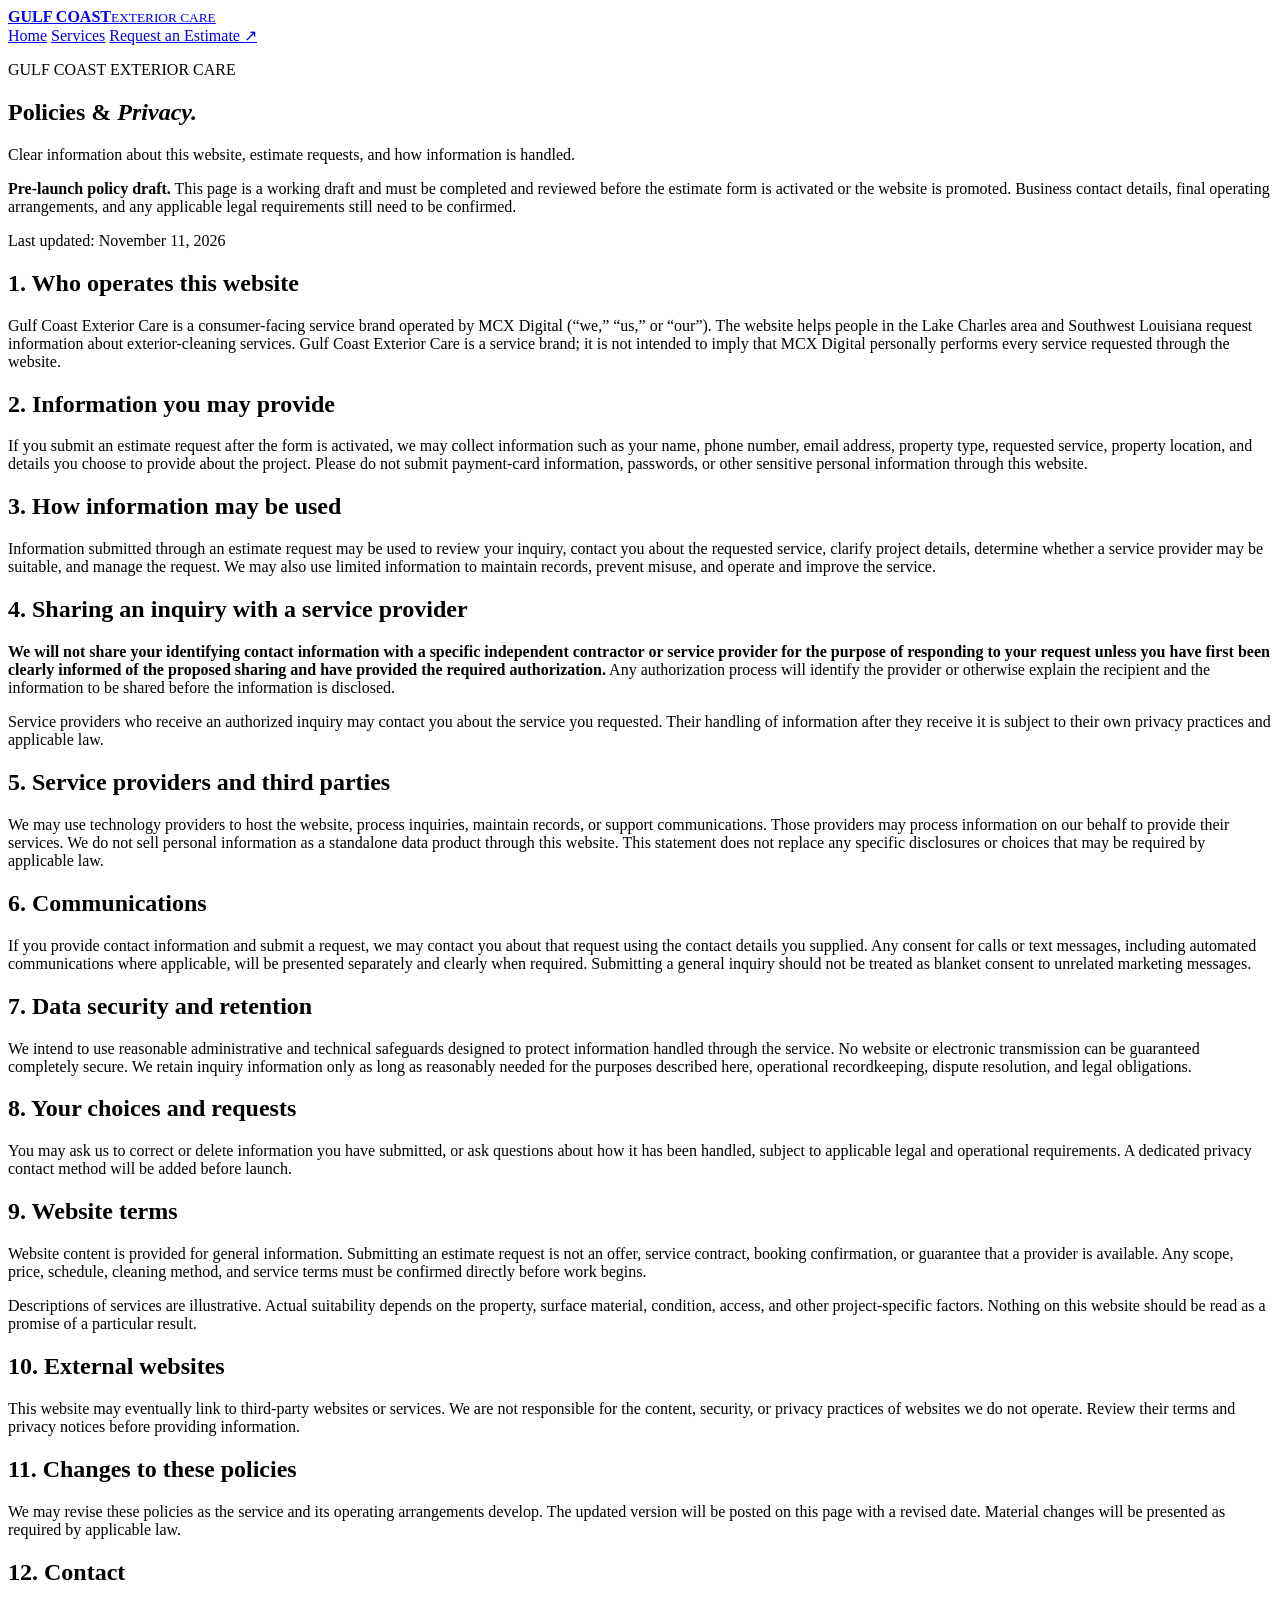
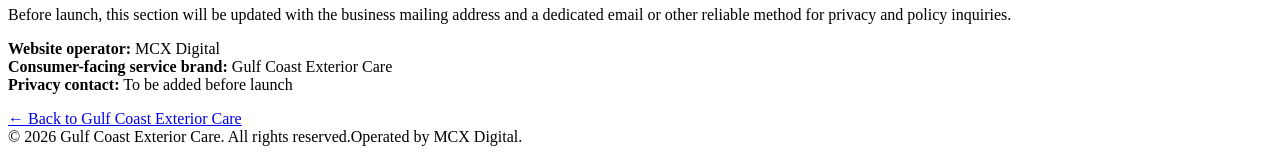
==== public/policies.html @ b6d19d52 "Add draft policies and privacy page" ====
<!doctype html>
<html lang="en">
<head>
  <meta charset="utf-8">
  <meta name="viewport" content="width=device-width, initial-scale=1">
  <meta name="theme-color" content="#102d46">
  <meta name="description" content="Privacy information and website terms for Gulf Coast Exterior Care.">
  <title>Policies & Privacy | Gulf Coast Exterior Care</title>
  <link rel="preconnect" href="https://fonts.googleapis.com">
  <link rel="preconnect" href="https://fonts.gstatic.com" crossorigin>
  <link href="https://fonts.googleapis.com/css2?family=DM+Sans:wght@400;500;600;700;800&family=Manrope:wght@400;500;600;700;800&display=swap" rel="stylesheet">
  <link rel="stylesheet" href="/styles/style.css">
</head>
<body class="policy-page">
  <header class="site-header">
    <a class="brand" href="/" aria-label="Gulf Coast Exterior Care home">
      <span class="brand-mark" aria-hidden="true"><span class="sun"></span><span class="wave wave-one"></span><span class="wave wave-two"></span></span>
      <span class="brand-words"><strong>GULF COAST</strong><small>EXTERIOR CARE</small></span>
    </a>
    <nav class="primary-nav policy-nav" aria-label="Main navigation">
      <a href="/">Home</a>
      <a href="/#services">Services</a>
      <a href="/#quote" class="nav-cta">Request an Estimate <span aria-hidden="true">↗</span></a>
    </nav>
  </header>
  <main>
    <section class="policy-hero">
      <p class="eyebrow">GULF COAST EXTERIOR CARE</p>
      <h1>Policies & <em>Privacy.</em></h1>
      <p>Clear information about this website, estimate requests, and how information is handled.</p>
    </section>
    <article class="policy-content">
      <p class="policy-draft"><strong>Pre-launch policy draft.</strong> This page is a working draft and must be completed and reviewed before the estimate form is activated or the website is promoted. Business contact details, final operating arrangements, and any applicable legal requirements still need to be confirmed.</p>

      <p class="policy-updated">Last updated: November 11, 2026</p>

      <h2>1. Who operates this website</h2>
      <p>Gulf Coast Exterior Care is a consumer-facing service brand operated by MCX Digital (“we,” “us,” or “our”). The website helps people in the Lake Charles area and Southwest Louisiana request information about exterior-cleaning services. Gulf Coast Exterior Care is a service brand; it is not intended to imply that MCX Digital personally performs every service requested through the website.</p>

      <h2>2. Information you may provide</h2>
      <p>If you submit an estimate request after the form is activated, we may collect information such as your name, phone number, email address, property type, requested service, property location, and details you choose to provide about the project. Please do not submit payment-card information, passwords, or other sensitive personal information through this website.</p>

      <h2>3. How information may be used</h2>
      <p>Information submitted through an estimate request may be used to review your inquiry, contact you about the requested service, clarify project details, determine whether a service provider may be suitable, and manage the request. We may also use limited information to maintain records, prevent misuse, and operate and improve the service.</p>

      <h2>4. Sharing an inquiry with a service provider</h2>
      <p><strong>We will not share your identifying contact information with a specific independent contractor or service provider for the purpose of responding to your request unless you have first been clearly informed of the proposed sharing and have provided the required authorization.</strong> Any authorization process will identify the provider or otherwise explain the recipient and the information to be shared before the information is disclosed.</p>
      <p>Service providers who receive an authorized inquiry may contact you about the service you requested. Their handling of information after they receive it is subject to their own privacy practices and applicable law.</p>

      <h2>5. Service providers and third parties</h2>
      <p>We may use technology providers to host the website, process inquiries, maintain records, or support communications. Those providers may process information on our behalf to provide their services. We do not sell personal information as a standalone data product through this website. This statement does not replace any specific disclosures or choices that may be required by applicable law.</p>

      <h2>6. Communications</h2>
      <p>If you provide contact information and submit a request, we may contact you about that request using the contact details you supplied. Any consent for calls or text messages, including automated communications where applicable, will be presented separately and clearly when required. Submitting a general inquiry should not be treated as blanket consent to unrelated marketing messages.</p>

      <h2>7. Data security and retention</h2>
      <p>We intend to use reasonable administrative and technical safeguards designed to protect information handled through the service. No website or electronic transmission can be guaranteed completely secure. We retain inquiry information only as long as reasonably needed for the purposes described here, operational recordkeeping, dispute resolution, and legal obligations.</p>

      <h2>8. Your choices and requests</h2>
      <p>You may ask us to correct or delete information you have submitted, or ask questions about how it has been handled, subject to applicable legal and operational requirements. A dedicated privacy contact method will be added before launch.</p>

      <h2>9. Website terms</h2>
      <p>Website content is provided for general information. Submitting an estimate request is not an offer, service contract, booking confirmation, or guarantee that a provider is available. Any scope, price, schedule, cleaning method, and service terms must be confirmed directly before work begins.</p>
      <p>Descriptions of services are illustrative. Actual suitability depends on the property, surface material, condition, access, and other project-specific factors. Nothing on this website should be read as a promise of a particular result.</p>

      <h2>10. External websites</h2>
      <p>This website may eventually link to third-party websites or services. We are not responsible for the content, security, or privacy practices of websites we do not operate. Review their terms and privacy notices before providing information.</p>

      <h2>11. Changes to these policies</h2>
      <p>We may revise these policies as the service and its operating arrangements develop. The updated version will be posted on this page with a revised date. Material changes will be presented as required by applicable law.</p>

      <h2>12. Contact</h2>
      <p>Before launch, this section will be updated with the business mailing address and a dedicated email or other reliable method for privacy and policy inquiries.</p>
      <p><strong>Website operator:</strong> MCX Digital<br><strong>Consumer-facing service brand:</strong> Gulf Coast Exterior Care<br><strong>Privacy contact:</strong> To be added before launch</p>

      <a class="policy-back" href="/">← Back to Gulf Coast Exterior Care</a>
    </article>
  </main>
  <footer class="site-footer policy-footer">
    <div class="footer-bottom"><span>© <span id="year">2026</span> Gulf Coast Exterior Care. All rights reserved.</span><span>Operated by MCX Digital.</span></div>
  </footer>
</body>
</html>
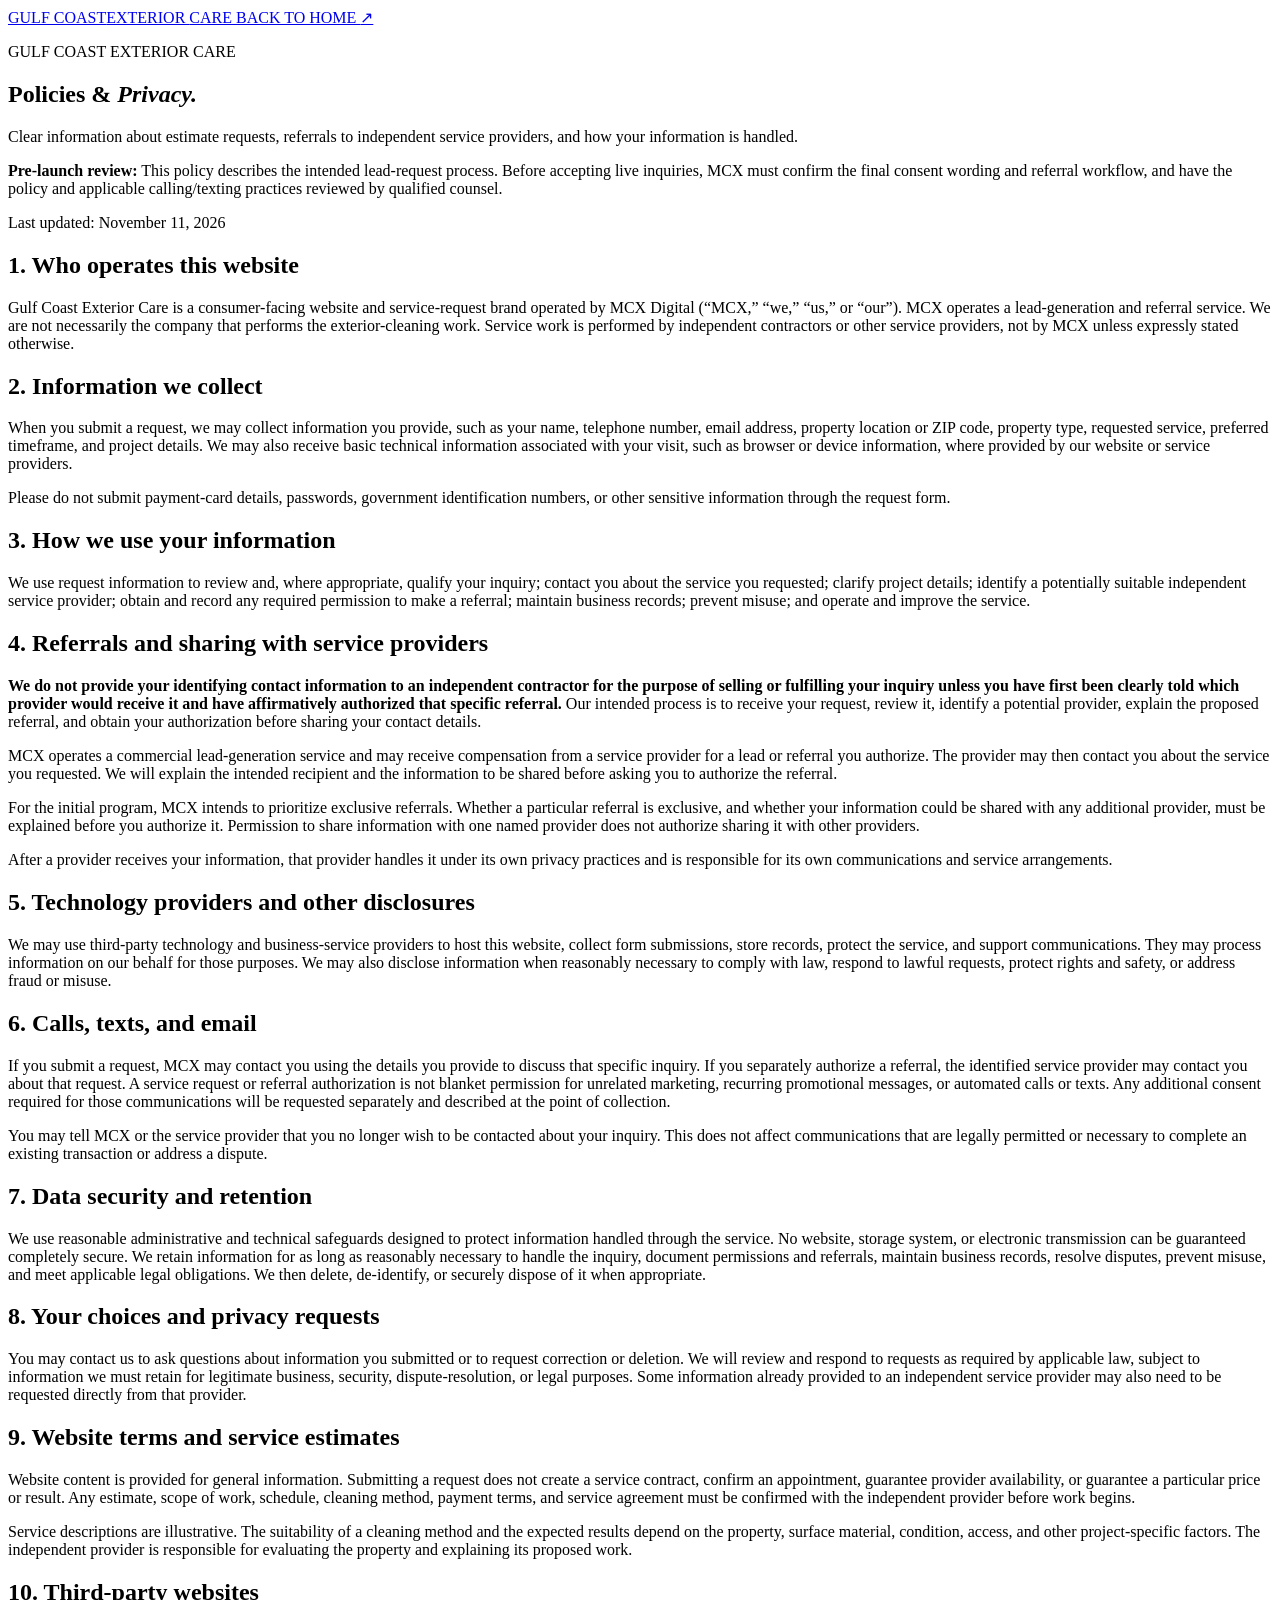
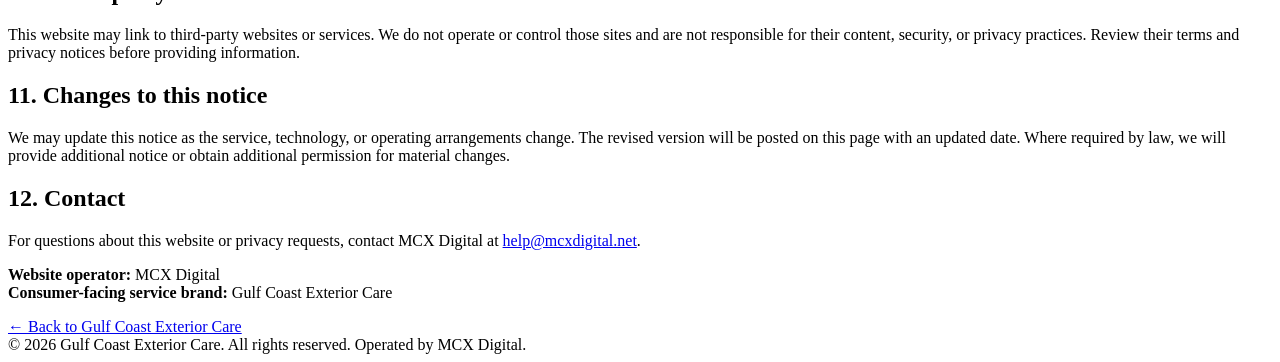
==== commit 141617cb: "Refresh policies page layout and clarify lead referral disclosures" ====
--- a/public/policies.html
+++ b/public/policies.html
@@ -4,7 +4,7 @@
   <meta charset="utf-8">
   <meta name="viewport" content="width=device-width, initial-scale=1">
   <meta name="theme-color" content="#102d46">
-  <meta name="description" content="Privacy information and website terms for Gulf Coast Exterior Care.">
+  <meta name="description" content="Privacy notice and website terms for Gulf Coast Exterior Care, a consumer lead-generation service operated by MCX Digital in Southwest Louisiana.">
   <title>Policies & Privacy | Gulf Coast Exterior Care</title>
   <link rel="preconnect" href="https://fonts.googleapis.com">
   <link rel="preconnect" href="https://fonts.gstatic.com" crossorigin>
@@ -12,72 +12,75 @@
   <link rel="stylesheet" href="/styles/style.css">
 </head>
 <body class="policy-page">
-  <header class="site-header">
-    <a class="brand" href="/" aria-label="Gulf Coast Exterior Care home">
-      <span class="brand-mark" aria-hidden="true"><span class="sun"></span><span class="wave wave-one"></span><span class="wave wave-two"></span></span>
-      <span class="brand-words"><strong>GULF COAST</strong><small>EXTERIOR CARE</small></span>
+  <header class="compact-header policy-header">
+    <a class="compact-brand" href="/" aria-label="Gulf Coast Exterior Care home">
+      <span class="brand-mark" aria-hidden="true"><span></span><span></span><span></span></span>
+      <span class="brand-wordmark"><span class="brand-name">GULF COAST</span><span class="brand-subtitle">EXTERIOR <i></i> CARE</span></span>
     </a>
-    <nav class="primary-nav policy-nav" aria-label="Main navigation">
-      <a href="/">Home</a>
-      <a href="/#services">Services</a>
-      <a href="/#quote" class="nav-cta">Request an Estimate <span aria-hidden="true">↗</span></a>
-    </nav>
+    <a class="policy-header-link" href="/">BACK TO HOME <span aria-hidden="true">↗</span></a>
   </header>
+
   <main>
     <section class="policy-hero">
-      <p class="eyebrow">GULF COAST EXTERIOR CARE</p>
+      <p class="policy-eyebrow">GULF COAST EXTERIOR CARE</p>
       <h1>Policies & <em>Privacy.</em></h1>
-      <p>Clear information about this website, estimate requests, and how information is handled.</p>
+      <p>Clear information about estimate requests, referrals to independent service providers, and how your information is handled.</p>
     </section>
+
     <article class="policy-content">
-      <p class="policy-draft"><strong>Pre-launch policy draft.</strong> This page is a working draft and must be completed and reviewed before the estimate form is activated or the website is promoted. Business contact details, final operating arrangements, and any applicable legal requirements still need to be confirmed.</p>
-
+      <p class="policy-draft"><strong>Pre-launch review:</strong> This policy describes the intended lead-request process. Before accepting live inquiries, MCX must confirm the final consent wording and referral workflow, and have the policy and applicable calling/texting practices reviewed by qualified counsel.</p>
       <p class="policy-updated">Last updated: November 11, 2026</p>
 
       <h2>1. Who operates this website</h2>
-      <p>Gulf Coast Exterior Care is a consumer-facing service brand operated by MCX Digital (“we,” “us,” or “our”). The website helps people in the Lake Charles area and Southwest Louisiana request information about exterior-cleaning services. Gulf Coast Exterior Care is a service brand; it is not intended to imply that MCX Digital personally performs every service requested through the website.</p>
+      <p>Gulf Coast Exterior Care is a consumer-facing website and service-request brand operated by MCX Digital (“MCX,” “we,” “us,” or “our”). MCX operates a lead-generation and referral service. We are not necessarily the company that performs the exterior-cleaning work. Service work is performed by independent contractors or other service providers, not by MCX unless expressly stated otherwise.</p>
 
-      <h2>2. Information you may provide</h2>
-      <p>If you submit an estimate request after the form is activated, we may collect information such as your name, phone number, email address, property type, requested service, property location, and details you choose to provide about the project. Please do not submit payment-card information, passwords, or other sensitive personal information through this website.</p>
+      <h2>2. Information we collect</h2>
+      <p>When you submit a request, we may collect information you provide, such as your name, telephone number, email address, property location or ZIP code, property type, requested service, preferred timeframe, and project details. We may also receive basic technical information associated with your visit, such as browser or device information, where provided by our website or service providers.</p>
+      <p>Please do not submit payment-card details, passwords, government identification numbers, or other sensitive information through the request form.</p>
 
-      <h2>3. How information may be used</h2>
-      <p>Information submitted through an estimate request may be used to review your inquiry, contact you about the requested service, clarify project details, determine whether a service provider may be suitable, and manage the request. We may also use limited information to maintain records, prevent misuse, and operate and improve the service.</p>
+      <h2>3. How we use your information</h2>
+      <p>We use request information to review and, where appropriate, qualify your inquiry; contact you about the service you requested; clarify project details; identify a potentially suitable independent service provider; obtain and record any required permission to make a referral; maintain business records; prevent misuse; and operate and improve the service.</p>
 
-      <h2>4. Sharing an inquiry with a service provider</h2>
-      <p><strong>We will not share your identifying contact information with a specific independent contractor or service provider for the purpose of responding to your request unless you have first been clearly informed of the proposed sharing and have provided the required authorization.</strong> Any authorization process will identify the provider or otherwise explain the recipient and the information to be shared before the information is disclosed.</p>
-      <p>Service providers who receive an authorized inquiry may contact you about the service you requested. Their handling of information after they receive it is subject to their own privacy practices and applicable law.</p>
+      <h2>4. Referrals and sharing with service providers</h2>
+      <p><strong>We do not provide your identifying contact information to an independent contractor for the purpose of selling or fulfilling your inquiry unless you have first been clearly told which provider would receive it and have affirmatively authorized that specific referral.</strong> Our intended process is to receive your request, review it, identify a potential provider, explain the proposed referral, and obtain your authorization before sharing your contact details.</p>
+      <p>MCX operates a commercial lead-generation service and may receive compensation from a service provider for a lead or referral you authorize. The provider may then contact you about the service you requested. We will explain the intended recipient and the information to be shared before asking you to authorize the referral.</p>
+      <p>For the initial program, MCX intends to prioritize exclusive referrals. Whether a particular referral is exclusive, and whether your information could be shared with any additional provider, must be explained before you authorize it. Permission to share information with one named provider does not authorize sharing it with other providers.</p>
+      <p>After a provider receives your information, that provider handles it under its own privacy practices and is responsible for its own communications and service arrangements.</p>
 
-      <h2>5. Service providers and third parties</h2>
-      <p>We may use technology providers to host the website, process inquiries, maintain records, or support communications. Those providers may process information on our behalf to provide their services. We do not sell personal information as a standalone data product through this website. This statement does not replace any specific disclosures or choices that may be required by applicable law.</p>
+      <h2>5. Technology providers and other disclosures</h2>
+      <p>We may use third-party technology and business-service providers to host this website, collect form submissions, store records, protect the service, and support communications. They may process information on our behalf for those purposes. We may also disclose information when reasonably necessary to comply with law, respond to lawful requests, protect rights and safety, or address fraud or misuse.</p>
 
-      <h2>6. Communications</h2>
-      <p>If you provide contact information and submit a request, we may contact you about that request using the contact details you supplied. Any consent for calls or text messages, including automated communications where applicable, will be presented separately and clearly when required. Submitting a general inquiry should not be treated as blanket consent to unrelated marketing messages.</p>
+      <h2>6. Calls, texts, and email</h2>
+      <p>If you submit a request, MCX may contact you using the details you provide to discuss that specific inquiry. If you separately authorize a referral, the identified service provider may contact you about that request. A service request or referral authorization is not blanket permission for unrelated marketing, recurring promotional messages, or automated calls or texts. Any additional consent required for those communications will be requested separately and described at the point of collection.</p>
+      <p>You may tell MCX or the service provider that you no longer wish to be contacted about your inquiry. This does not affect communications that are legally permitted or necessary to complete an existing transaction or address a dispute.</p>
 
       <h2>7. Data security and retention</h2>
-      <p>We intend to use reasonable administrative and technical safeguards designed to protect information handled through the service. No website or electronic transmission can be guaranteed completely secure. We retain inquiry information only as long as reasonably needed for the purposes described here, operational recordkeeping, dispute resolution, and legal obligations.</p>
+      <p>We use reasonable administrative and technical safeguards designed to protect information handled through the service. No website, storage system, or electronic transmission can be guaranteed completely secure. We retain information for as long as reasonably necessary to handle the inquiry, document permissions and referrals, maintain business records, resolve disputes, prevent misuse, and meet applicable legal obligations. We then delete, de-identify, or securely dispose of it when appropriate.</p>
 
-      <h2>8. Your choices and requests</h2>
-      <p>You may ask us to correct or delete information you have submitted, or ask questions about how it has been handled, subject to applicable legal and operational requirements. A dedicated privacy contact method will be added before launch.</p>
+      <h2>8. Your choices and privacy requests</h2>
+      <p>You may contact us to ask questions about information you submitted or to request correction or deletion. We will review and respond to requests as required by applicable law, subject to information we must retain for legitimate business, security, dispute-resolution, or legal purposes. Some information already provided to an independent service provider may also need to be requested directly from that provider.</p>
 
-      <h2>9. Website terms</h2>
-      <p>Website content is provided for general information. Submitting an estimate request is not an offer, service contract, booking confirmation, or guarantee that a provider is available. Any scope, price, schedule, cleaning method, and service terms must be confirmed directly before work begins.</p>
-      <p>Descriptions of services are illustrative. Actual suitability depends on the property, surface material, condition, access, and other project-specific factors. Nothing on this website should be read as a promise of a particular result.</p>
+      <h2>9. Website terms and service estimates</h2>
+      <p>Website content is provided for general information. Submitting a request does not create a service contract, confirm an appointment, guarantee provider availability, or guarantee a particular price or result. Any estimate, scope of work, schedule, cleaning method, payment terms, and service agreement must be confirmed with the independent provider before work begins.</p>
+      <p>Service descriptions are illustrative. The suitability of a cleaning method and the expected results depend on the property, surface material, condition, access, and other project-specific factors. The independent provider is responsible for evaluating the property and explaining its proposed work.</p>
 
-      <h2>10. External websites</h2>
-      <p>This website may eventually link to third-party websites or services. We are not responsible for the content, security, or privacy practices of websites we do not operate. Review their terms and privacy notices before providing information.</p>
+      <h2>10. Third-party websites</h2>
+      <p>This website may link to third-party websites or services. We do not operate or control those sites and are not responsible for their content, security, or privacy practices. Review their terms and privacy notices before providing information.</p>
 
-      <h2>11. Changes to these policies</h2>
-      <p>We may revise these policies as the service and its operating arrangements develop. The updated version will be posted on this page with a revised date. Material changes will be presented as required by applicable law.</p>
+      <h2>11. Changes to this notice</h2>
+      <p>We may update this notice as the service, technology, or operating arrangements change. The revised version will be posted on this page with an updated date. Where required by law, we will provide additional notice or obtain additional permission for material changes.</p>
 
       <h2>12. Contact</h2>
-      <p>Before launch, this section will be updated with the business mailing address and a dedicated email or other reliable method for privacy and policy inquiries.</p>
-      <p><strong>Website operator:</strong> MCX Digital<br><strong>Consumer-facing service brand:</strong> Gulf Coast Exterior Care<br><strong>Privacy contact:</strong> To be added before launch</p>
+      <p>For questions about this website or privacy requests, contact MCX Digital at <a href="mailto:help@mcxdigital.net">help@mcxdigital.net</a>.</p>
+      <p><strong>Website operator:</strong> MCX Digital<br><strong>Consumer-facing service brand:</strong> Gulf Coast Exterior Care</p>
 
       <a class="policy-back" href="/">← Back to Gulf Coast Exterior Care</a>
     </article>
   </main>
-  <footer class="site-footer policy-footer">
-    <div class="footer-bottom"><span>© <span id="year">2026</span> Gulf Coast Exterior Care. All rights reserved.</span><span>Operated by MCX Digital.</span></div>
+
+  <footer class="compact-footer policy-footer">
+    <span>© 2026 Gulf Coast Exterior Care. All rights reserved.</span>
+    <span>Operated by MCX Digital.</span>
   </footer>
 </body>
 </html>
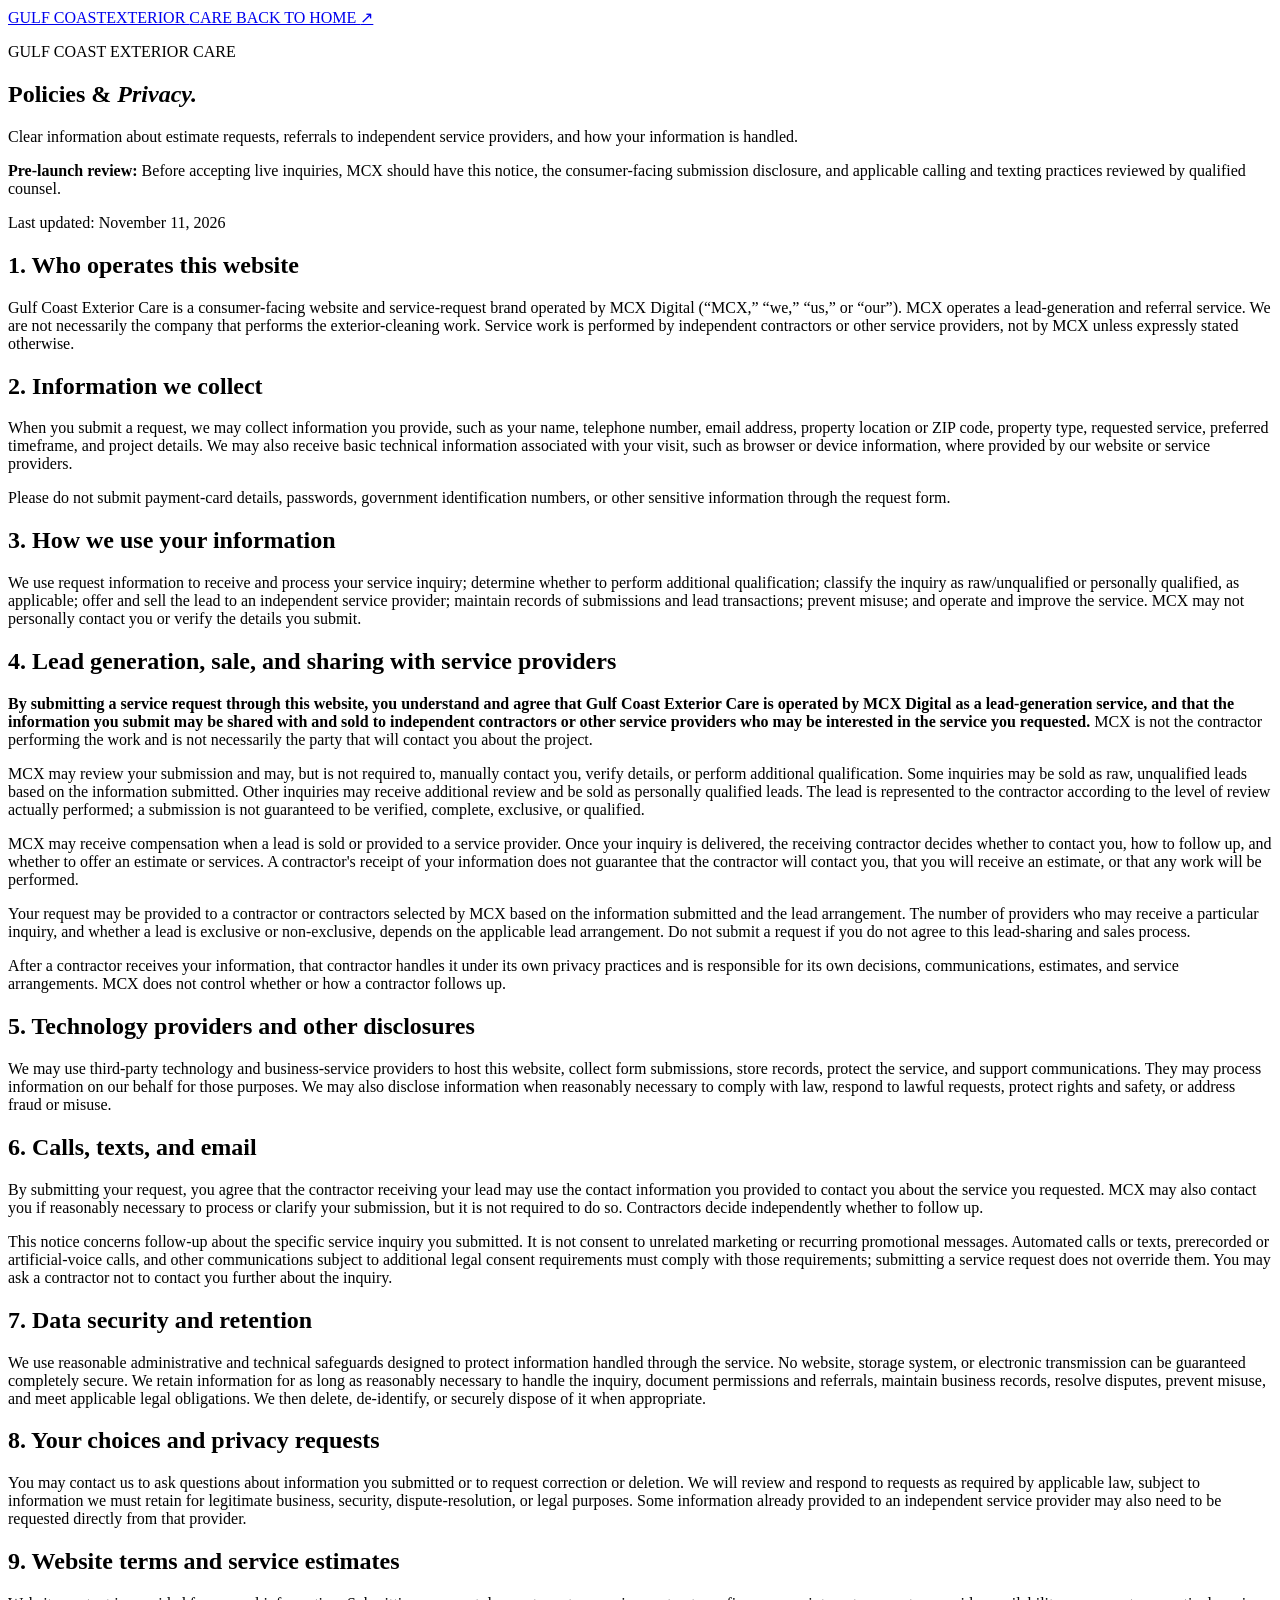
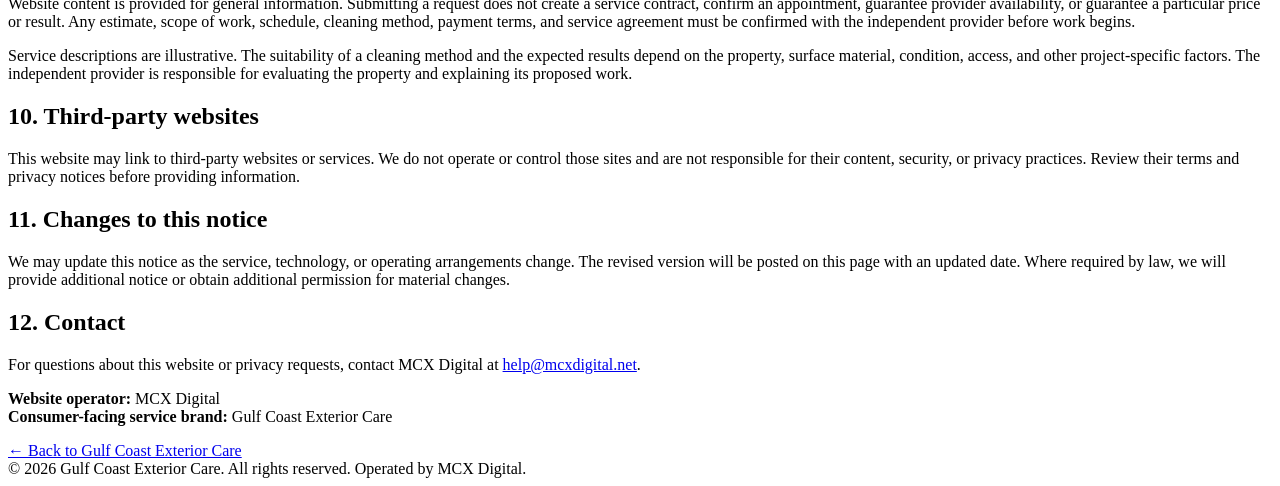
==== commit 645fe8e6: "Align privacy policy with lead sale and contractor follow-up workflow" ====
--- a/public/policies.html
+++ b/public/policies.html
@@ -28,7 +28,7 @@
     </section>
 
     <article class="policy-content">
-      <p class="policy-draft"><strong>Pre-launch review:</strong> This policy describes the intended lead-request process. Before accepting live inquiries, MCX must confirm the final consent wording and referral workflow, and have the policy and applicable calling/texting practices reviewed by qualified counsel.</p>
+      <p class="policy-draft"><strong>Pre-launch review:</strong> Before accepting live inquiries, MCX should have this notice, the consumer-facing submission disclosure, and applicable calling and texting practices reviewed by qualified counsel.</p>
       <p class="policy-updated">Last updated: November 11, 2026</p>
 
       <h2>1. Who operates this website</h2>
@@ -39,20 +39,21 @@
       <p>Please do not submit payment-card details, passwords, government identification numbers, or other sensitive information through the request form.</p>
 
       <h2>3. How we use your information</h2>
-      <p>We use request information to review and, where appropriate, qualify your inquiry; contact you about the service you requested; clarify project details; identify a potentially suitable independent service provider; obtain and record any required permission to make a referral; maintain business records; prevent misuse; and operate and improve the service.</p>
+      <p>We use request information to receive and process your service inquiry; determine whether to perform additional qualification; classify the inquiry as raw/unqualified or personally qualified, as applicable; offer and sell the lead to an independent service provider; maintain records of submissions and lead transactions; prevent misuse; and operate and improve the service. MCX may not personally contact you or verify the details you submit.</p>
 
-      <h2>4. Referrals and sharing with service providers</h2>
-      <p><strong>We do not provide your identifying contact information to an independent contractor for the purpose of selling or fulfilling your inquiry unless you have first been clearly told which provider would receive it and have affirmatively authorized that specific referral.</strong> Our intended process is to receive your request, review it, identify a potential provider, explain the proposed referral, and obtain your authorization before sharing your contact details.</p>
-      <p>MCX operates a commercial lead-generation service and may receive compensation from a service provider for a lead or referral you authorize. The provider may then contact you about the service you requested. We will explain the intended recipient and the information to be shared before asking you to authorize the referral.</p>
-      <p>For the initial program, MCX intends to prioritize exclusive referrals. Whether a particular referral is exclusive, and whether your information could be shared with any additional provider, must be explained before you authorize it. Permission to share information with one named provider does not authorize sharing it with other providers.</p>
-      <p>After a provider receives your information, that provider handles it under its own privacy practices and is responsible for its own communications and service arrangements.</p>
+      <h2>4. Lead generation, sale, and sharing with service providers</h2>
+      <p><strong>By submitting a service request through this website, you understand and agree that Gulf Coast Exterior Care is operated by MCX Digital as a lead-generation service, and that the information you submit may be shared with and sold to independent contractors or other service providers who may be interested in the service you requested.</strong> MCX is not the contractor performing the work and is not necessarily the party that will contact you about the project.</p>
+      <p>MCX may review your submission and may, but is not required to, manually contact you, verify details, or perform additional qualification. Some inquiries may be sold as raw, unqualified leads based on the information submitted. Other inquiries may receive additional review and be sold as personally qualified leads. The lead is represented to the contractor according to the level of review actually performed; a submission is not guaranteed to be verified, complete, exclusive, or qualified.</p>
+      <p>MCX may receive compensation when a lead is sold or provided to a service provider. Once your inquiry is delivered, the receiving contractor decides whether to contact you, how to follow up, and whether to offer an estimate or services. A contractor's receipt of your information does not guarantee that the contractor will contact you, that you will receive an estimate, or that any work will be performed.</p>
+      <p>Your request may be provided to a contractor or contractors selected by MCX based on the information submitted and the lead arrangement. The number of providers who may receive a particular inquiry, and whether a lead is exclusive or non-exclusive, depends on the applicable lead arrangement. Do not submit a request if you do not agree to this lead-sharing and sales process.</p>
+      <p>After a contractor receives your information, that contractor handles it under its own privacy practices and is responsible for its own decisions, communications, estimates, and service arrangements. MCX does not control whether or how a contractor follows up.</p>
 
       <h2>5. Technology providers and other disclosures</h2>
       <p>We may use third-party technology and business-service providers to host this website, collect form submissions, store records, protect the service, and support communications. They may process information on our behalf for those purposes. We may also disclose information when reasonably necessary to comply with law, respond to lawful requests, protect rights and safety, or address fraud or misuse.</p>
 
       <h2>6. Calls, texts, and email</h2>
-      <p>If you submit a request, MCX may contact you using the details you provide to discuss that specific inquiry. If you separately authorize a referral, the identified service provider may contact you about that request. A service request or referral authorization is not blanket permission for unrelated marketing, recurring promotional messages, or automated calls or texts. Any additional consent required for those communications will be requested separately and described at the point of collection.</p>
-      <p>You may tell MCX or the service provider that you no longer wish to be contacted about your inquiry. This does not affect communications that are legally permitted or necessary to complete an existing transaction or address a dispute.</p>
+      <p>By submitting your request, you agree that the contractor receiving your lead may use the contact information you provided to contact you about the service you requested. MCX may also contact you if reasonably necessary to process or clarify your submission, but it is not required to do so. Contractors decide independently whether to follow up.</p>
+      <p>This notice concerns follow-up about the specific service inquiry you submitted. It is not consent to unrelated marketing or recurring promotional messages. Automated calls or texts, prerecorded or artificial-voice calls, and other communications subject to additional legal consent requirements must comply with those requirements; submitting a service request does not override them. You may ask a contractor not to contact you further about the inquiry.</p>
 
       <h2>7. Data security and retention</h2>
       <p>We use reasonable administrative and technical safeguards designed to protect information handled through the service. No website, storage system, or electronic transmission can be guaranteed completely secure. We retain information for as long as reasonably necessary to handle the inquiry, document permissions and referrals, maintain business records, resolve disputes, prevent misuse, and meet applicable legal obligations. We then delete, de-identify, or securely dispose of it when appropriate.</p>
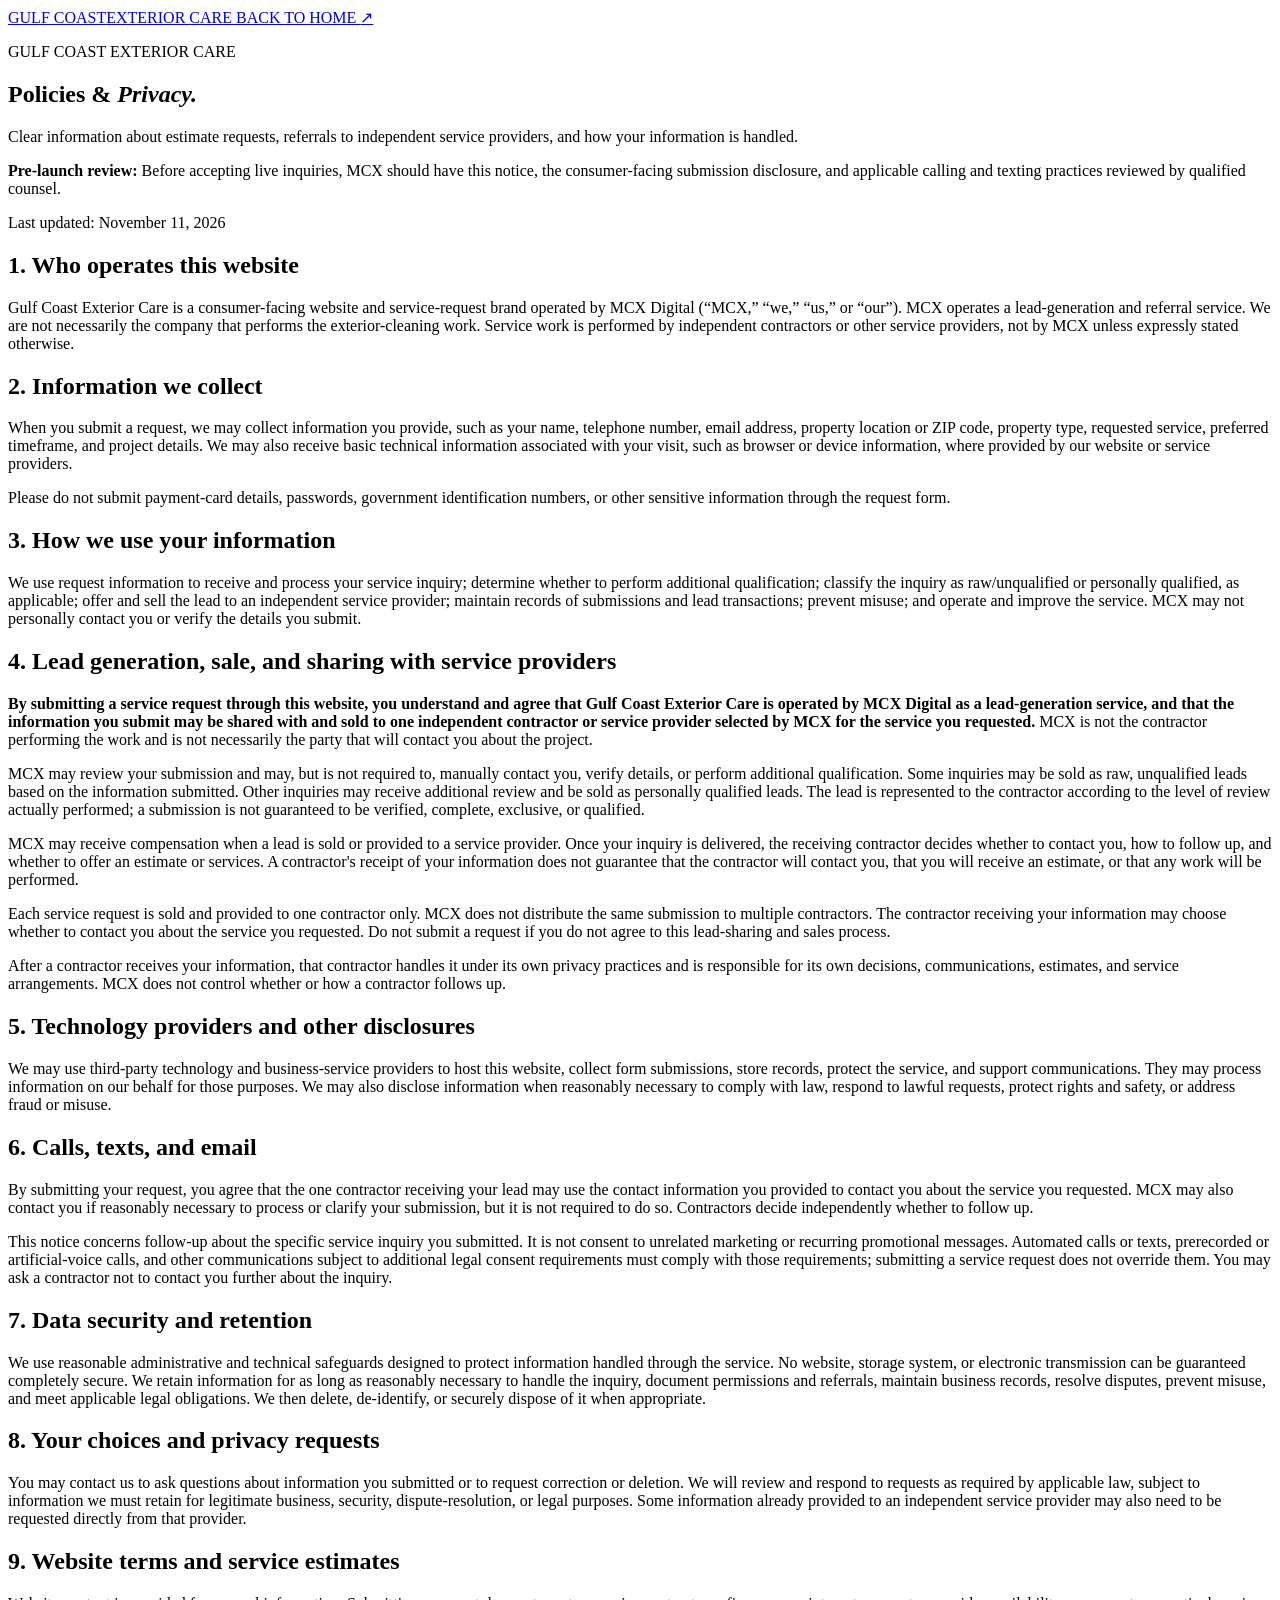
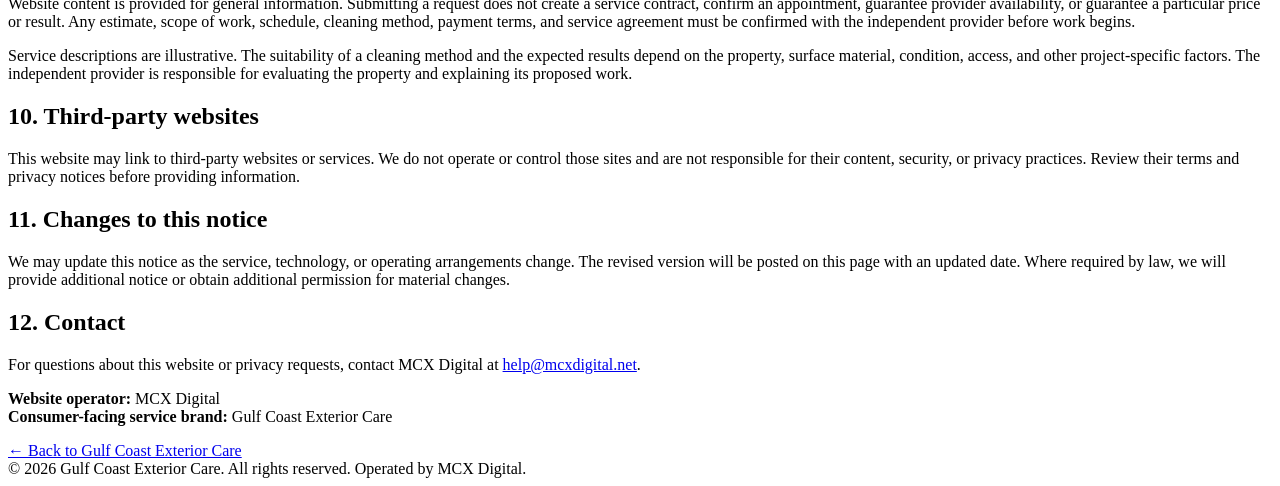
==== commit 1e065e3c: "Clarify one-contractor lead distribution policy" ====
--- a/public/policies.html
+++ b/public/policies.html
@@ -42,17 +42,17 @@
       <p>We use request information to receive and process your service inquiry; determine whether to perform additional qualification; classify the inquiry as raw/unqualified or personally qualified, as applicable; offer and sell the lead to an independent service provider; maintain records of submissions and lead transactions; prevent misuse; and operate and improve the service. MCX may not personally contact you or verify the details you submit.</p>
 
       <h2>4. Lead generation, sale, and sharing with service providers</h2>
-      <p><strong>By submitting a service request through this website, you understand and agree that Gulf Coast Exterior Care is operated by MCX Digital as a lead-generation service, and that the information you submit may be shared with and sold to independent contractors or other service providers who may be interested in the service you requested.</strong> MCX is not the contractor performing the work and is not necessarily the party that will contact you about the project.</p>
+      <p><strong>By submitting a service request through this website, you understand and agree that Gulf Coast Exterior Care is operated by MCX Digital as a lead-generation service, and that the information you submit may be shared with and sold to one independent contractor or service provider selected by MCX for the service you requested.</strong> MCX is not the contractor performing the work and is not necessarily the party that will contact you about the project.</p>
       <p>MCX may review your submission and may, but is not required to, manually contact you, verify details, or perform additional qualification. Some inquiries may be sold as raw, unqualified leads based on the information submitted. Other inquiries may receive additional review and be sold as personally qualified leads. The lead is represented to the contractor according to the level of review actually performed; a submission is not guaranteed to be verified, complete, exclusive, or qualified.</p>
       <p>MCX may receive compensation when a lead is sold or provided to a service provider. Once your inquiry is delivered, the receiving contractor decides whether to contact you, how to follow up, and whether to offer an estimate or services. A contractor's receipt of your information does not guarantee that the contractor will contact you, that you will receive an estimate, or that any work will be performed.</p>
-      <p>Your request may be provided to a contractor or contractors selected by MCX based on the information submitted and the lead arrangement. The number of providers who may receive a particular inquiry, and whether a lead is exclusive or non-exclusive, depends on the applicable lead arrangement. Do not submit a request if you do not agree to this lead-sharing and sales process.</p>
+      <p>Each service request is sold and provided to one contractor only. MCX does not distribute the same submission to multiple contractors. The contractor receiving your information may choose whether to contact you about the service you requested. Do not submit a request if you do not agree to this lead-sharing and sales process.</p>
       <p>After a contractor receives your information, that contractor handles it under its own privacy practices and is responsible for its own decisions, communications, estimates, and service arrangements. MCX does not control whether or how a contractor follows up.</p>
 
       <h2>5. Technology providers and other disclosures</h2>
       <p>We may use third-party technology and business-service providers to host this website, collect form submissions, store records, protect the service, and support communications. They may process information on our behalf for those purposes. We may also disclose information when reasonably necessary to comply with law, respond to lawful requests, protect rights and safety, or address fraud or misuse.</p>
 
       <h2>6. Calls, texts, and email</h2>
-      <p>By submitting your request, you agree that the contractor receiving your lead may use the contact information you provided to contact you about the service you requested. MCX may also contact you if reasonably necessary to process or clarify your submission, but it is not required to do so. Contractors decide independently whether to follow up.</p>
+      <p>By submitting your request, you agree that the one contractor receiving your lead may use the contact information you provided to contact you about the service you requested. MCX may also contact you if reasonably necessary to process or clarify your submission, but it is not required to do so. Contractors decide independently whether to follow up.</p>
       <p>This notice concerns follow-up about the specific service inquiry you submitted. It is not consent to unrelated marketing or recurring promotional messages. Automated calls or texts, prerecorded or artificial-voice calls, and other communications subject to additional legal consent requirements must comply with those requirements; submitting a service request does not override them. You may ask a contractor not to contact you further about the inquiry.</p>
 
       <h2>7. Data security and retention</h2>
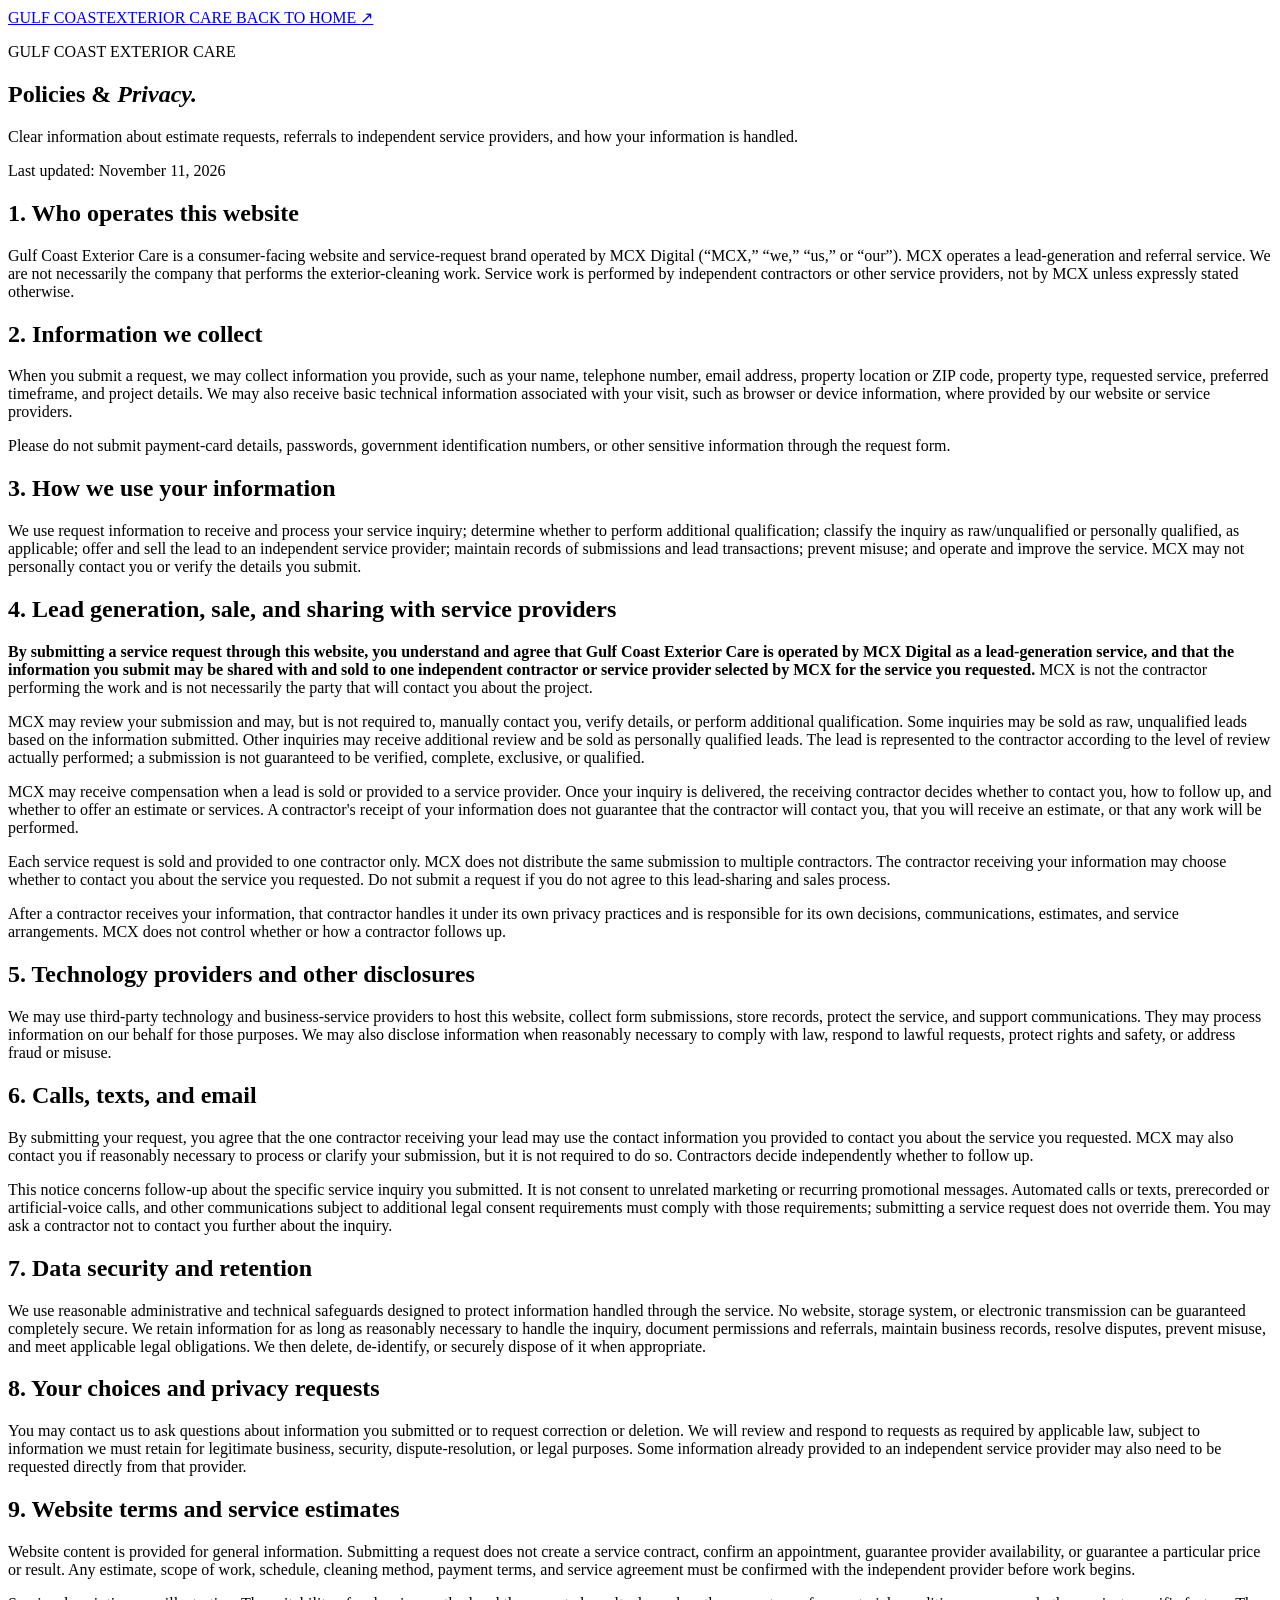
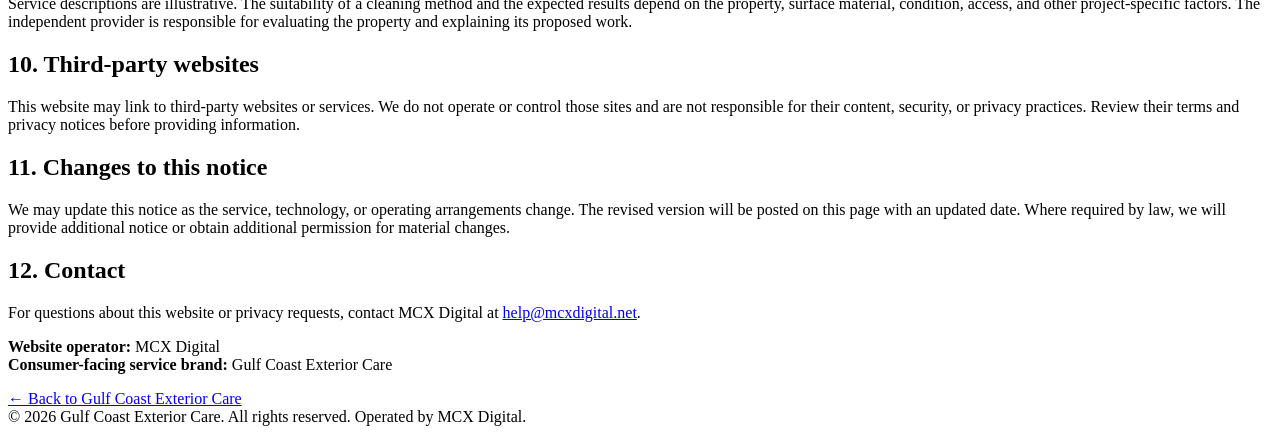
==== commit f67ba114: "Prepare lead exchange landing page for proof-of-concept launch" ====
--- a/public/policies.html
+++ b/public/policies.html
@@ -28,7 +28,6 @@
     </section>
 
     <article class="policy-content">
-      <p class="policy-draft"><strong>Pre-launch review:</strong> Before accepting live inquiries, MCX should have this notice, the consumer-facing submission disclosure, and applicable calling and texting practices reviewed by qualified counsel.</p>
       <p class="policy-updated">Last updated: November 11, 2026</p>
 
       <h2>1. Who operates this website</h2>
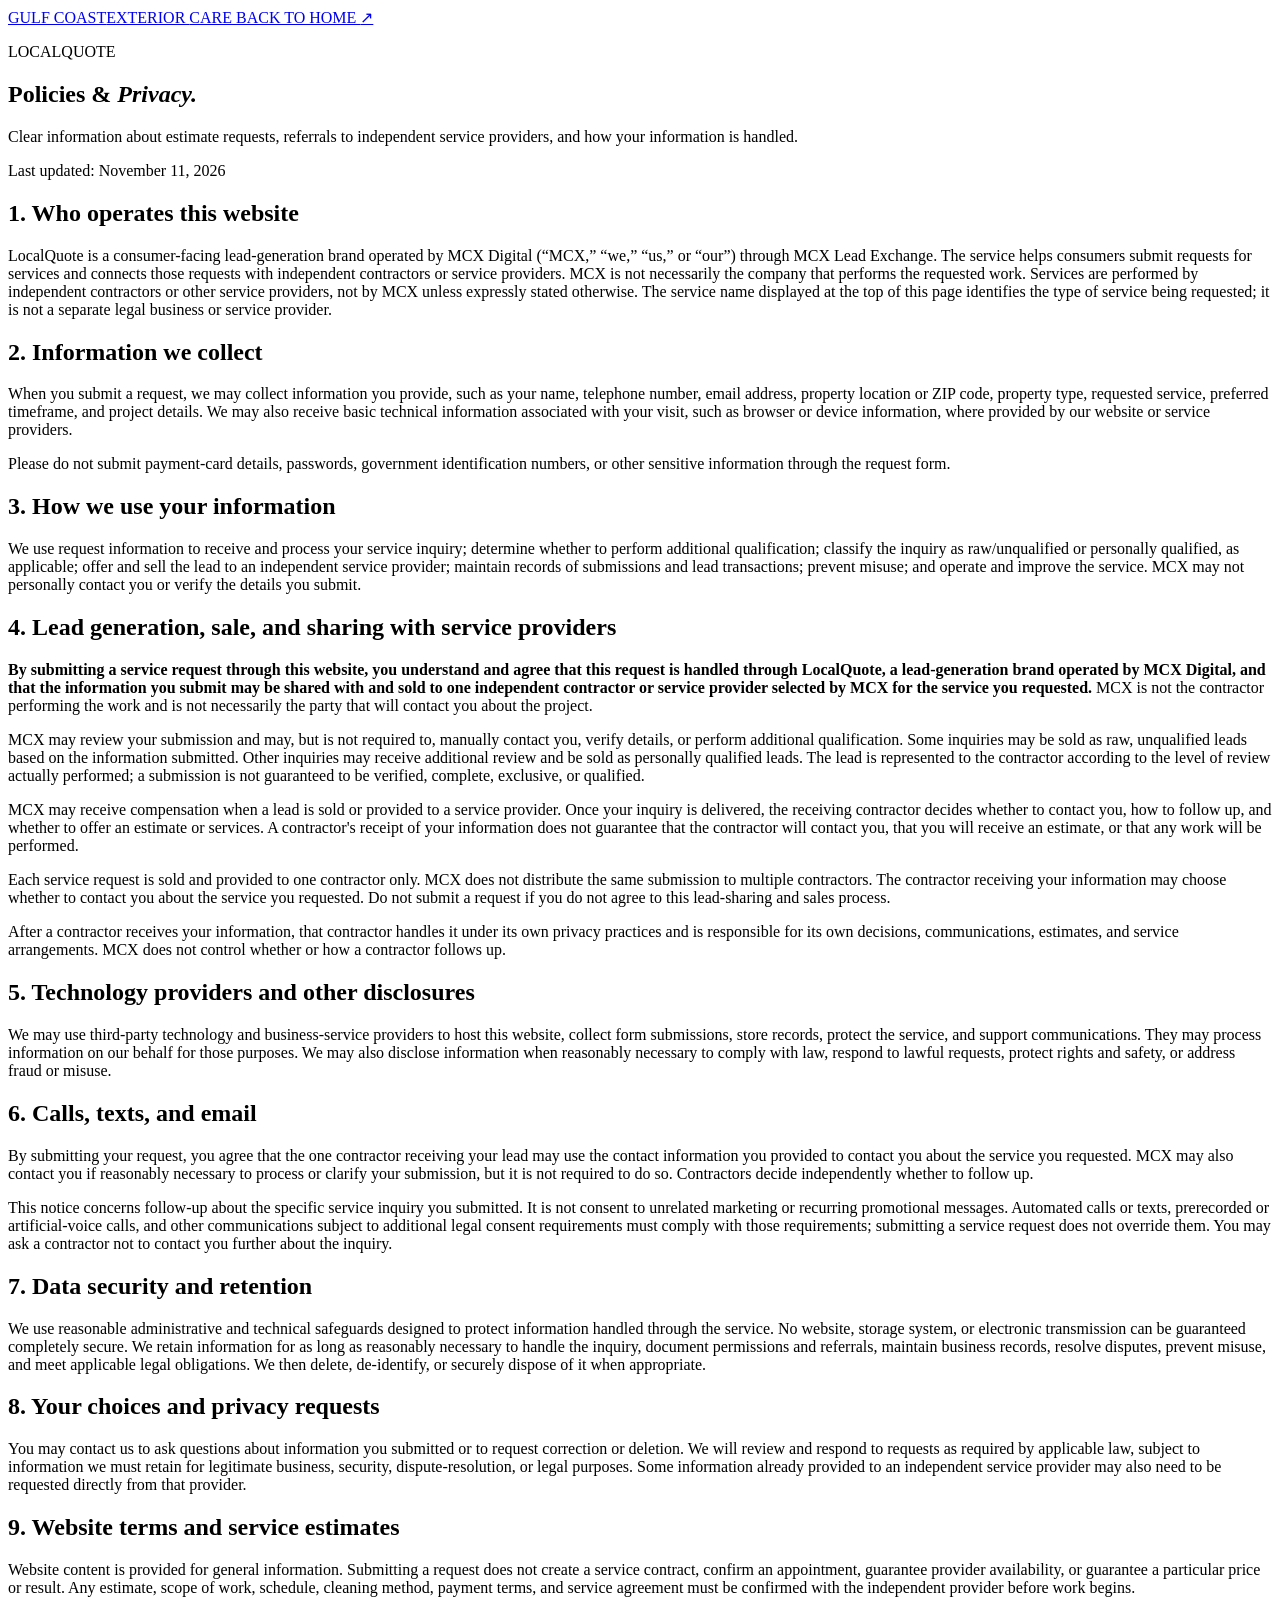
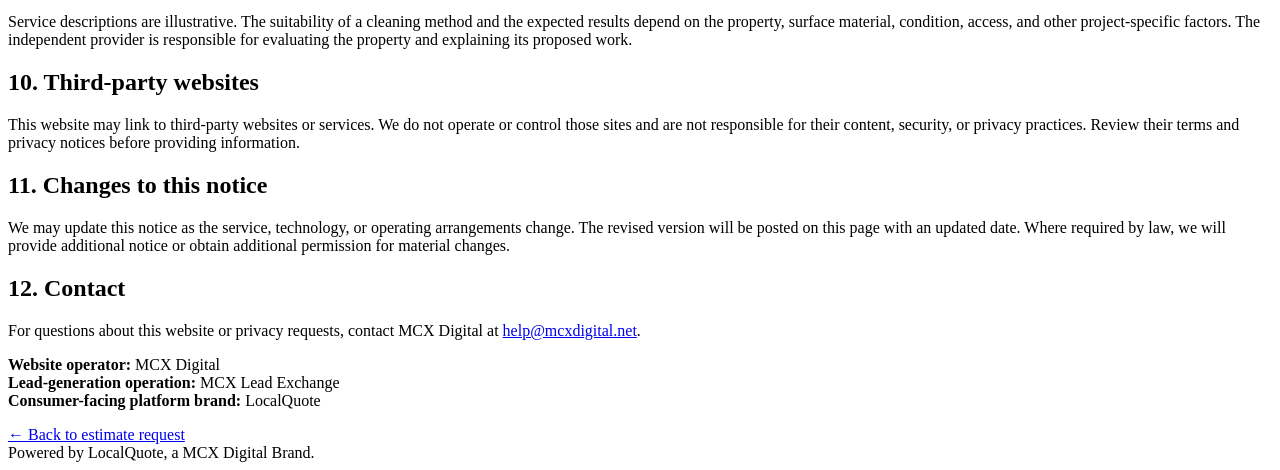
==== commit 7e6638c6: "Align privacy policies with LocalQuote brand structure" ====
--- a/public/policies.html
+++ b/public/policies.html
@@ -4,8 +4,8 @@
   <meta charset="utf-8">
   <meta name="viewport" content="width=device-width, initial-scale=1">
   <meta name="theme-color" content="#102d46">
-  <meta name="description" content="Privacy notice and website terms for Gulf Coast Exterior Care, a consumer lead-generation service operated by MCX Digital in Southwest Louisiana.">
-  <title>Policies & Privacy | Gulf Coast Exterior Care</title>
+  <meta name="description" content="LocalQuote privacy notice and website terms for service requests, lead referrals, and information handling. Operated by MCX Digital.">
+  <title>Policies & Privacy | LocalQuote</title>
   <link rel="preconnect" href="https://fonts.googleapis.com">
   <link rel="preconnect" href="https://fonts.gstatic.com" crossorigin>
   <link href="https://fonts.googleapis.com/css2?family=DM+Sans:wght@400;500;600;700;800&family=Manrope:wght@400;500;600;700;800&display=swap" rel="stylesheet">
@@ -22,7 +22,7 @@
 
   <main>
     <section class="policy-hero">
-      <p class="policy-eyebrow">GULF COAST EXTERIOR CARE</p>
+      <p class="policy-eyebrow">LOCALQUOTE</p>
       <h1>Policies & <em>Privacy.</em></h1>
       <p>Clear information about estimate requests, referrals to independent service providers, and how your information is handled.</p>
     </section>
@@ -31,7 +31,7 @@
       <p class="policy-updated">Last updated: November 11, 2026</p>
 
       <h2>1. Who operates this website</h2>
-      <p>Gulf Coast Exterior Care is a consumer-facing website and service-request brand operated by MCX Digital (“MCX,” “we,” “us,” or “our”). MCX operates a lead-generation and referral service. We are not necessarily the company that performs the exterior-cleaning work. Service work is performed by independent contractors or other service providers, not by MCX unless expressly stated otherwise.</p>
+      <p>LocalQuote is a consumer-facing lead-generation brand operated by MCX Digital (“MCX,” “we,” “us,” or “our”) through MCX Lead Exchange. The service helps consumers submit requests for services and connects those requests with independent contractors or service providers. MCX is not necessarily the company that performs the requested work. Services are performed by independent contractors or other service providers, not by MCX unless expressly stated otherwise. The service name displayed at the top of this page identifies the type of service being requested; it is not a separate legal business or service provider.</p>
 
       <h2>2. Information we collect</h2>
       <p>When you submit a request, we may collect information you provide, such as your name, telephone number, email address, property location or ZIP code, property type, requested service, preferred timeframe, and project details. We may also receive basic technical information associated with your visit, such as browser or device information, where provided by our website or service providers.</p>
@@ -41,7 +41,7 @@
       <p>We use request information to receive and process your service inquiry; determine whether to perform additional qualification; classify the inquiry as raw/unqualified or personally qualified, as applicable; offer and sell the lead to an independent service provider; maintain records of submissions and lead transactions; prevent misuse; and operate and improve the service. MCX may not personally contact you or verify the details you submit.</p>
 
       <h2>4. Lead generation, sale, and sharing with service providers</h2>
-      <p><strong>By submitting a service request through this website, you understand and agree that Gulf Coast Exterior Care is operated by MCX Digital as a lead-generation service, and that the information you submit may be shared with and sold to one independent contractor or service provider selected by MCX for the service you requested.</strong> MCX is not the contractor performing the work and is not necessarily the party that will contact you about the project.</p>
+      <p><strong>By submitting a service request through this website, you understand and agree that this request is handled through LocalQuote, a lead-generation brand operated by MCX Digital, and that the information you submit may be shared with and sold to one independent contractor or service provider selected by MCX for the service you requested.</strong> MCX is not the contractor performing the work and is not necessarily the party that will contact you about the project.</p>
       <p>MCX may review your submission and may, but is not required to, manually contact you, verify details, or perform additional qualification. Some inquiries may be sold as raw, unqualified leads based on the information submitted. Other inquiries may receive additional review and be sold as personally qualified leads. The lead is represented to the contractor according to the level of review actually performed; a submission is not guaranteed to be verified, complete, exclusive, or qualified.</p>
       <p>MCX may receive compensation when a lead is sold or provided to a service provider. Once your inquiry is delivered, the receiving contractor decides whether to contact you, how to follow up, and whether to offer an estimate or services. A contractor's receipt of your information does not guarantee that the contractor will contact you, that you will receive an estimate, or that any work will be performed.</p>
       <p>Each service request is sold and provided to one contractor only. MCX does not distribute the same submission to multiple contractors. The contractor receiving your information may choose whether to contact you about the service you requested. Do not submit a request if you do not agree to this lead-sharing and sales process.</p>
@@ -72,15 +72,14 @@
 
       <h2>12. Contact</h2>
       <p>For questions about this website or privacy requests, contact MCX Digital at <a href="mailto:help@mcxdigital.net">help@mcxdigital.net</a>.</p>
-      <p><strong>Website operator:</strong> MCX Digital<br><strong>Consumer-facing service brand:</strong> Gulf Coast Exterior Care</p>
+      <p><strong>Website operator:</strong> MCX Digital<br><strong>Lead-generation operation:</strong> MCX Lead Exchange<br><strong>Consumer-facing platform brand:</strong> LocalQuote</p>
 
-      <a class="policy-back" href="/">← Back to Gulf Coast Exterior Care</a>
+      <a class="policy-back" href="/">← Back to estimate request</a>
     </article>
   </main>
 
   <footer class="compact-footer policy-footer">
-    <span>© 2026 Gulf Coast Exterior Care. All rights reserved.</span>
-    <span>Operated by MCX Digital.</span>
+    <span>Powered by LocalQuote, a MCX Digital Brand.</span>
   </footer>
 </body>
 </html>
